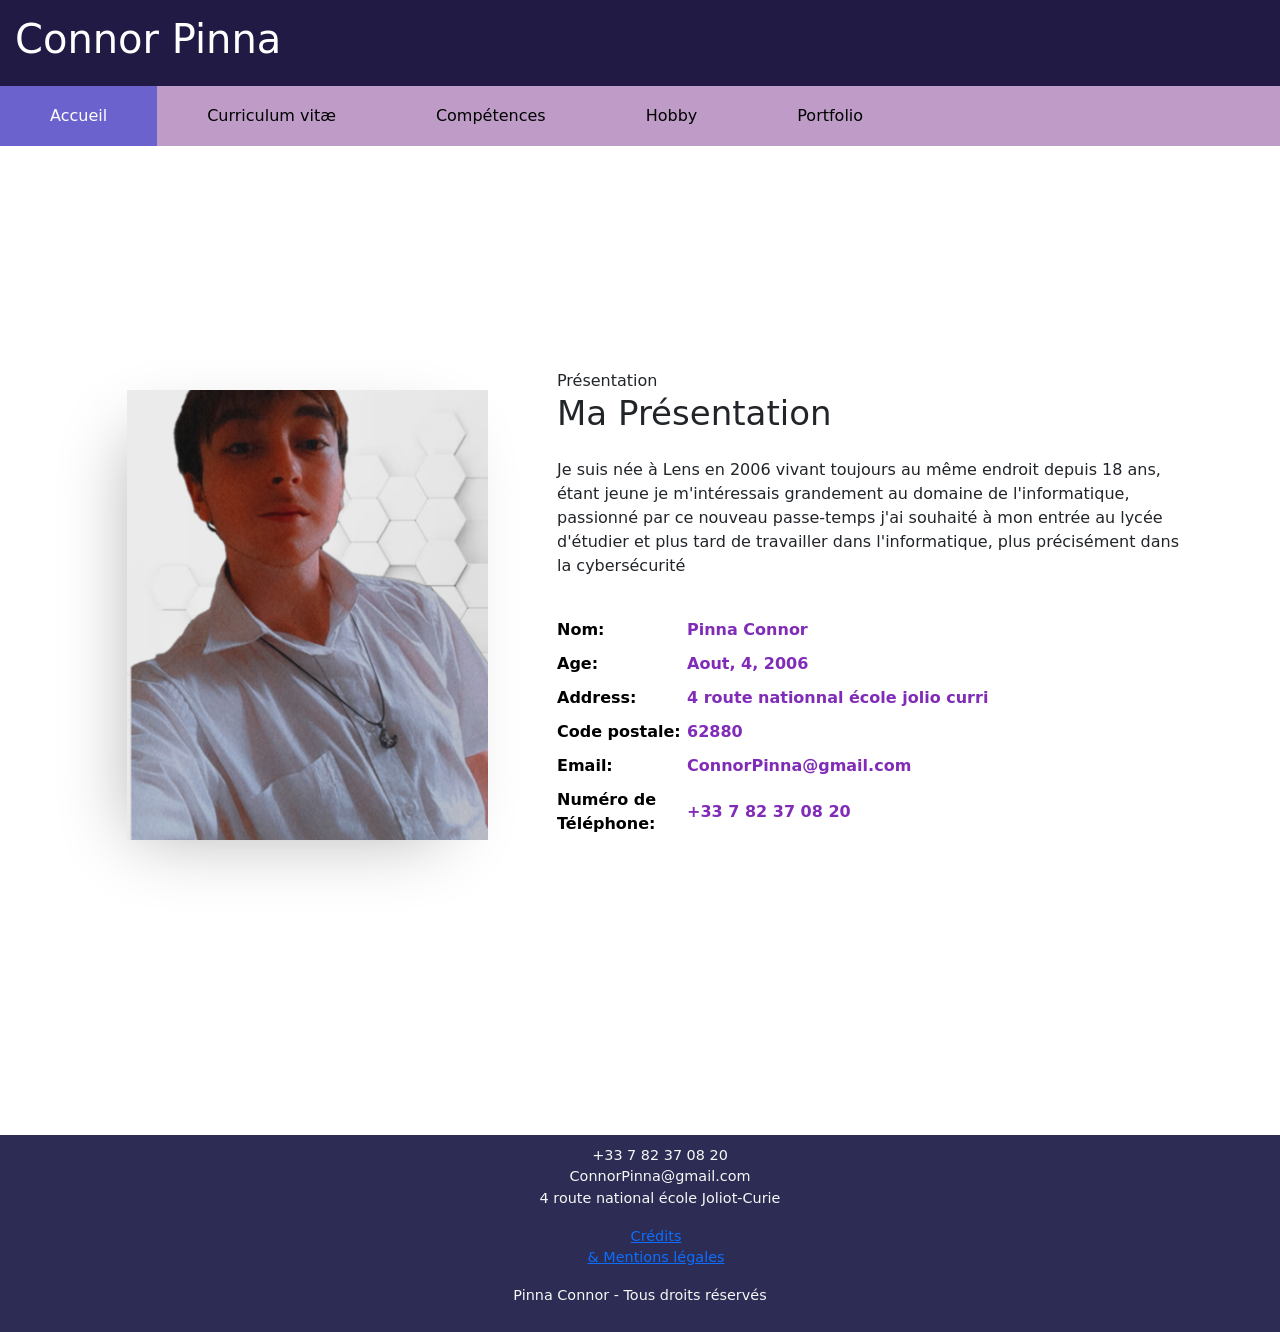
==== index.html @ 0762893e "Configure site for GitHub Pages, fix paths and filenames, make relative paths case-compatible" ====
﻿<!DOCTYPE html>
<html lang="fr">
<head>
    <meta charset="utf-8">
    <meta name="viewport" content="width=device-width, initial-scale=1.0">
    <link rel="stylesheet" href="sae_14_connor_pinna.css">
    <link href="https://cdn.jsdelivr.net/npm/bootstrap@5.3.3/dist/css/bootstrap.min.css" rel="stylesheet" integrity="sha384-QWTKZyjpPEjISv5WaRU9OFeRpok6YctnYmDr5pNlyT2bRjXh0JMhjY6hW+ALEwIH" crossorigin="anonymous">
    <title> Saé 14 </title>
</head>
<body>

<div class="header">
  <h1> Connor Pinna </h1>
</div>


<div class="menu">
  <ul> <!--Ici je nome mes page ainsi que mon menu pour y accéder-->
    <li><a class="active" href="index.html">Accueil</a></li>
    <li><a href="cv.html">Curriculum vitæ</a></li>
    <li><a href="competences.html">Compétences</a></li>
    <li><a href="hobby.html">Hobby</a></li>
    <li><a href="portfolio.html">Portfolio</a></li>
  </ul>
</div> 


<section class="ftco-about ftco-section ftco-no-pt ftco-no-pb" id="about-section">
  <div class="container">
    <div class="row d-flex no-gutters">
      <div class="col-md-6 col-lg-5 d-flex">
        <div class="img-about img d-flex">
          <div class="overlay"></div>
          <div class="img d-flex " style="background-image: url('images/Moi.png');">
          </div>
        </div>
      </div>
      <div class="col-md-6 col-lg-7 pl-md-4 pl-lg-5 py-5">
        <div class="py-md-5">
          <div class="row justify-content-start pb-3">
            <div class="col-md-12 heading-section ftco-animate">
              <span class="subheading">Présentation</span>
              <h2 class="mb-4" style="font-size: 34px; text-transform: capitalize;">Ma présentation</h2>
              <p>Je suis née à Lens en 2006 vivant toujours au même endroit depuis 18 ans, étant jeune je m'intéressais grandement au domaine de l'informatique, passionné par ce nouveau passe-temps j'ai souhaité à mon entrée au lycée d'étudier et plus tard de travailler dans l'informatique, plus précisément dans la cybersécurité</p>

              <ul class="about-info mt-4 px-md-0 px-2">
                <li class="d-flex"><span>Nom:</span> <span>Pinna Connor</span></li>
                <li class="d-flex"><span>Age:</span> <span>Aout, 4, 2006</span></li>
                <li class="d-flex"><span>Address:</span> <span>4 route nationnal école jolio curri</span></li>
                <li class="d-flex"><span>Code postale:</span> <span>62880</span></li>
                <li class="d-flex"><span>Email:</span> <span>ConnorPinna@gmail.com</span></li>
                <li class="d-flex"><span>Numéro de Téléphone: </span> <span>+33 7 82 37 08 20</span></li>
              </ul>
            </div>
          </div>
        </div>
      </div>
    </div>
  </div>
</section>


<!-- Bas de page commun -->
<footer class="footer">
  <div class="footer-container">
    <!-- Section Contact -->
    <div class="footer-section">
      <ul class="contact-list">
        <li><i class="fa-solid fa-phone text-primary me-2"></i> +33 7 82 37 08 20</li>
        <li><i class="fa-solid fa-envelope text-success me-2"></i> ConnorPinna@gmail.com</li>
        <li><i class="fa-solid fa-location-dot text-danger me-2"></i> 4 route national école Joliot-Curie</li>
      </ul>
    </div>

    <!-- Section Crédits -->
    <div class="footer-section">
      <ul>
        <li><a href="credits.html">Crédits</br> & Mentions légales</a></li>
      </ul>
    </div>
  </div>

  <!-- Mention Légales -->
  <div class="footer-bottom">
    <p>Pinna Connor - Tous droits réservés</p>
  </div>
</footer>


</body>
</html>
---- sae_14_connor_pinna.css ----
﻿.menu ul {
    list-style-type: none;
    margin: 0;
    padding: 0;
    background-color: #BE9CC7;
    overflow: hidden; /*pour que les ul apparaissent (pour ne pas qu'il s'effondre)*/
}

.menu li a {
    display: block;
    color: black;
    padding: 18px 50px;
    text-decoration: none;
}

.menu li a:hover {
    background-color: #74387c;
    color: white;
}

.menu li a.active {
    background-color: #6b62ce;
    color: white;
}

.menu li {
    float:left; /*place les li les uns à côtés des autres */
    text-align: center;
}

body {
    background-color: #EEECF2;

}

  
  /* Mobile-first : pour téléphones portables*/
[class*="col-"] {
    width: 100%;
}

* {
    /* Les dimensions de marges internes et bordures sont incluses dans les largeurs et hauteurs des éléments*/
    box-sizing: border-box;
}

/* On arrête chaque ligne par un retour à la ligne avec arrêt du positionnement flottant */
.row::after {
    content: "";
    clear: both;
    display: block;
}

html {
    /* Mettre la police Lucida Sans, sans-serif sinon. */
    font-family: "Lucida Sans", sans-serif;
}
.header {
    /* Couleur de fond #003466 */
    background-color: #211A44;
    /* Texte en blanc */
    color: white;
    /* Marge interne 15 px */
    padding: 15px;
}



.footer {
    /* Couleur de fond #003466 */
    /* Texte en blanc */
    /* Texte centré */
    /* Taille de police 12 px */
    /* Marge interne 15 px */
    background-color: #211A44;
    color: white;
    text-align: center;
    font-size: 12px;
    padding: 15px;    
}

[class*="col-"] {
    float: left;
    padding: 15px;
}


@media only screen and (min-width: 600px) {
  /* On modifie pour petits écrans / tablettes */
  .col-s-1 {width: 8.33%;}
  .col-s-2 {width: 16.66%;}
  .col-s-3 {width: 25%;}
  .col-s-4 {width: 33.33%;}
  .col-s-5 {width: 41.66%;}
  .col-s-6 {width: 50%;}
  .col-s-7 {width: 58.33%;}
  .col-s-8 {width: 66.66%;}
  .col-s-9 {width: 75%;}
  .col-s-10 {width: 83.33%;}
  .col-s-11 {width: 91.66%;}
  .col-s-12 {width: 100%;}
}

@media only screen and (min-width: 768px) {
  /* On modifie pour les autres écrans d'une largeur minimum de 768px */
  .col-1 {width: 8.33%;}
  .col-2 {width: 16.66%;}
  .col-3 {width: 25%;}
  .col-4 {width: 33.33%;}
  .col-5 {width: 41.66%;}
  .col-6 {width: 50%;}
  .col-7 {width: 58.33%;}
  .col-8 {width: 66.66%;}
  .col-9 {width: 75%;}
  .col-10 {width: 83.33%;}
  .col-11 {width: 91.66%;}
  .col-12 {width: 100%;}
}

.ftco-section {
    padding: 7em 0;
    position: relative; }
    @media (max-width: 767.98px) {
        .ftco-section {
            padding: 6em 0; } }

.ftco-about .img-about .img {
    display: block;
    width: 100%;
    position: relative;
    z-index: 1;
    -webkit-box-shadow: -20px 20px 69px -27px rgba(0, 0, 0, 0.33);
    -moz-box-shadow: -20px 20px 69px -27px rgba(0, 0, 0, 0.33);
    box-shadow: -20px 20px 69px -27px rgba(0, 0, 0, 0.33); }

.img {
    background-image: url('images/Moi.png');
    background-size: cover; /* L'image couvre toute la surface */
    background-position: center; /* L'image est centrée */
    background-repeat: no-repeat; /* L'image ne se répète pas */
    height: 50vh; /* Prend toute la hauteur de la fenêtre */
    width: 80%; /* Prend toute la largeur disponible */
    }
    
    /* Flexbox pour centrer le contenu verticalement et horizontalement */
.d-flex {
    display: flex;
    justify-content: center; /* Centre le contenu horizontalement */
    align-items: center; /* Centre le contenu verticalement */
    }
    
    /* Assure-toi que les éléments sont bien centrés */
.align-items-center {
    align-items: center; /* Aligne les éléments au centre verticalement */
    }

.ftco-about ul.about-info {
    display: inline-block;
    padding: 0;
    margin: 0;
    width: 100%; }
    .ftco-about ul.about-info li {
        list-style: none;
        margin-bottom: 10px; }
        .ftco-about ul.about-info li span {
        width: calc(100% - 130px);
        font-weight: 600;
        color: #802cb8; }
        .ftco-about ul.about-info li span:first-child {
            font-weight: 600;
            color: #000000;
            width: 130px; }

/* Définir les couleurs pour chaque niveau de barre */
.progress-bar.level1_1 {
    background-color: #af55c5; /* Niveau 1 (couleur violette claire) */
  }
  
.progress-bar.level2_2 {
    background-color: #872194; /* Niveau 2 (couleur violette) */
  }
  
.progress-bar.level3_3 {
    background-color: #6f078f; /* Niveau 3 (couleur violet foncé) */
  }

.progress-bar.level1 {
    background-color: #af55c5; /* Niveau 1 (couleur violette claire) */
  }
  
.progress-bar.level2 {
    background-color: #FFFFFF; /* Niveau 2 (couleur violette) */
  }
  
.progress-bar.level3 {
    background-color: #FFFFFF; /* Niveau 3 (couleur violet foncé) */
  }

  /* Fixer la hauteur uniforme des colonnes */
  .progress-circle .col-lg-4 .bg-white {
    height: 245px;  /* Fixer une hauteur uniforme pour toutes les cartes */
  }

section.resume-section {
    display: flex;
    align-items: center;
    padding-left: 1rem;
    padding-right: 1rem;
    padding-top: 5rem;
    padding-bottom: 5rem;
    max-width: 75rem;
  }
section.resume-section .resume-section-content {
    width: 100%;
  }
  
@media (min-width: 768px) {
    section.resume-section {
      min-height: 100vh;
    }
  }
@media (min-width: 992px) {
    section.resume-section {
      padding-left: 3rem;
      padding-right: 3rem;
      padding-top: 5rem;
      padding-bottom: 5rem;
    }
  }

  .resume-section {
    display: flex;
    flex-direction: column;
    align-items: center; /* Centrer le contenu horizontalement */
    padding: 50px 0;
  }

  .resume-section-content {
    max-width: 900px; /* Optionnel : Ajuste la largeur pour que le contenu ne soit pas trop large */
    width: 100%;
  }

  /* Centrer le contenu à l'intérieur de chaque ligne */
  .resume-section .d-flex {
    display: flex;
    justify-content: center; /* Centrer horizontalement les éléments à l'intérieur */
    align-items: center; /* Optionnel : Aligner verticalement les éléments */
  }

  .resume-section h3 {
    font-weight: bold;
  }

  /* Ajouter des marges aux éléments pour éviter un rendu trop compact */
  .resume-section h2 {
    margin-bottom: 40px;
  }
  .resume-section .subheading {
    font-style: italic;
  }


/* Section principale */
.credits-section {
  background-color: #2c2c54; /* Couleur de fond améliorée */
  color: #ffffff;
  padding: 50px 20px;
  text-align: center;
  border-radius: 10px;
  margin: 20px auto;
  max-width: 800px; /* Centrer et limiter la largeur */
  box-shadow: 0 4px 10px rgba(0, 0, 0, 0.3); /* Ombre pour un effet 3D */
}

.credits-section .title {
  font-size: 2rem;
  font-weight: bold;
  margin-bottom: 20px;
  color: #ffffff;
}

.credits-section .description {
  font-size: 1.2rem;
  margin-bottom: 30px;
  color: #dcdde1;
}

.sub-title {
  font-size: 1.5rem;
  font-weight: bold;
  margin-bottom: 15px;
  color: #ffffff;
}

.mentions-list, .resources-list {
  list-style: none; /* Supprime les puces */
  padding: 0; /* Supprime les indentations */
  margin: 0 auto;
  max-width: 600px;
  text-align: left;
}


.mentions-list li, .resources-list li {
  margin-bottom: 10px;
  font-size: 1rem;
  display: flex;
  align-items: center;
}

.mentions-list li i, .resources-list li i {
  margin-right: 10px;
  font-size: 1.2rem;
}

/* Footer */
.footer {
  background-color: #2c2c54;
  color: #f7f7f7;
  text-align: center;
  padding: 10px 0;
  font-size: 0.9rem;
}

.footer-container {
  max-width: 800px;
  margin: 0 auto;
}

/* Liens */
a {
  color: #1dd1a1;
  text-decoration: none;
}

a:hover {
  text-decoration: underline;
}

/* Boutons ou hover animations (optionnel) */
.credits-section a:hover {
  color: #f1f1f1;
  transition: color 0.3s ease;
}

ul {
  list-style: none; /* Supprime les puces partout */
  padding: 0;
  margin: 0;
}

.resume-section h2 {
  text-align: center; /* Centre le texte */
}

/* Applique un espacement entre chaque section */
section {
  margin-bottom: 50px; /* Espace entre les sections */
}

/* Pour la section des langues */
.languages {
  background-color: #f5f5f5;
  border-radius: 8px;
  padding: 15px;
  margin-top: 30px; /* Assurer qu'il y a assez d'espace avant */
  box-shadow: 0 4px 8px rgba(0, 0, 0, 0.1);
  max-width: 600px;
  margin-left: auto;
  margin-right: auto;
}

.section-title {
  text-align: center;
  font-size: 1.5em;
  margin-bottom: 20px;
  color: #333;
}

.language-item {
  display: flex;
  justify-content: space-between;
  padding: 8px 0;
  border-bottom: 1px solid #ddd;
}

.language-item:last-child {
  border-bottom: none;
}

.language-name {
  font-size: 1.1em;
  color: #444;
}

.language-level {
  font-size: 1em;
  color: #777;
}

/* Style spécifique à la page Hobbys */
.hobbies-section {
  padding: 30px;
  background-color: #f9f9f9;
}

.section-title {
  text-align: center;
  font-size: 2.5rem;
  color: #333;
  margin-bottom: 30px;
}

.hobbies-container {
  display: flex;
  flex-wrap: wrap;
  justify-content: space-around;
  gap: 20px;
}

.hobby {
  background: #ffffff;
  border-radius: 10px;
  box-shadow: 0 4px 6px rgba(0, 0, 0, 0.1);
  width: 250px;
  text-align: center;
  padding: 20px;
}

.hobby-image {
  width: 100%;
  height: 150px;
  object-fit: cover;
  border-radius: 8px;
  margin-bottom: 15px;
}

.hobby h3 {
  font-size: 1.5rem;
  color: #007bff;
  margin-bottom: 10px;
}

.hobby p {
  font-size: 1rem;
  color: #555;
  line-height: 1.6;
}


.row.progress-circle > div:nth-last-child(-n+2) {
  margin-left: auto;
  margin-right: auto;
}

/* Conteneur principal pour la section */
.resume-section-content {
  display: flex;
  flex-wrap: wrap; /* Permet aux éléments de passer à la ligne si nécessaire */
  justify-content: space-between;
  align-items: flex-start;
}

/* Section du texte des expériences */
.experience-text {
  flex: 1; /* Prend tout l'espace disponible pour le texte */
  margin-right: 20px; /* Un peu d'espace à droite pour les images */
}

/* Section contenant les images */
.experience-images {
  display: flex;
  flex-direction: column; /* Les images seront empilées l'une sur l'autre */
  justify-content: center; /* Centrer les images verticalement */
  align-items: center; /* Centrer les images horizontalement */
  gap: 20px; /* Espacement entre les images */
  max-width: 300px; /* Limite la largeur totale des images (ajustable) */
  flex-shrink: 0; /* Empêche de réduire l'espace alloué aux images */
}

/* Taille des images */
.experience-image {
  width: 100%; /* Les images occupent toute la largeur de leur conteneur */
  height: auto; /* Garde les proportions de l'image */
  border-radius: 8px; /* Coins arrondis pour un style élégant */
  max-width: 100%; /* Empêche les images d'être plus larges que le conteneur */
}

/* Sur les petits écrans (mobile), les images seront cachées */
@media (max-width: 767px) {
  .experience-images {
    display: none; /* Masque les images sur mobile */
  }
}

/* Styles globaux */
body {
  font-family: Arial, sans-serif;
  margin: 0;
  padding: 0;
  background-color: #f9f9f9;
  line-height: 1.6;
}

/* Section Expériences */
.resume-section {
  display: flex;
  justify-content: space-between;
  align-items: flex-start;
  flex-wrap: wrap; /* Permet un affichage adapté pour les petits écrans */
  gap: 20px;
  padding: 20px;
  max-width: 1200px;
  margin: 30px auto;
  background-color: #ffffff;
  border-radius: 8px;
  box-shadow: 0 4px 6px rgba(0, 0, 0, 0.1);
}

/* Partie texte */
.text {
  flex: 2;
  min-width: 280px;
}

.text h2 {
  margin-bottom: 15px;
  color: #333;
}

.text h3 {
  margin-top: 15px;
  margin-bottom: 10px;
  color: #444;
}

.text p {
  margin: 5px 0;
  color: #555;
  line-height: 1.5;
}

/* Partie images */
.images {
  flex: 1;
  display: flex;
  flex-direction: column;
  gap: 15px;
  align-items: center; /* Centre les images horizontalement */
}

.images img {
  max-width: 300px;
  width: 100%; /* L'image prend toute la largeur disponible */
  height: auto; /* Respecte les proportions */
  border-radius: 8px;
  box-shadow: 0 4px 6px rgba(0, 0, 0, 0.1);
}

/* Responsive : pour les petits écrans */
@media (max-width: 768px) {
  .resume-section {
      flex-direction: column;
      align-items: center;
  }

  .images img {
      max-width: 100%; /* Images plus grandes sur petits écrans */
  }
}

/* === Portfolio Page Styles === */

.portfolio-section {
  padding: 50px 0;
  background-color: #f9f9f9;
}

.portfolio-section .title {
  font-size: 2.2rem;
  font-weight: bold;
  color: #222;
  text-align: center;
  margin-bottom: 15px;
}

.portfolio-section .description {
  text-align: center;
  color: #555;
  max-width: 700px;
  margin: 0 auto 40px;
}

.portfolio-grid {
  display: grid;
  grid-template-columns: repeat(auto-fit, minmax(280px, 1fr));
  gap: 30px;
}

.project-card {
  background: white;
  border-radius: 12px;
  box-shadow: 0 4px 10px rgba(0,0,0,0.1);
  overflow: hidden;
  transition: transform 0.2s ease, box-shadow 0.2s ease;
}

.project-card:hover {
  transform: translateY(-5px);
  box-shadow: 0 8px 20px rgba(0,0,0,0.15);
}

.project-card img {
  width: 100%;
  height: 180px;
  object-fit: cover;
}

.project-content {
  padding: 15px;
}

.project-content h3 {
  font-size: 1.2rem;
  font-weight: 600;
  color: #333;
}

.project-content p {
  color: #555;
  font-size: 0.95rem;
  margin: 8px 0 12px;
}

.tags {
  display: flex;
  gap: 8px;
  flex-wrap: wrap;
}

.tag {
  background-color: #007bff;
  color: white;
  font-size: 0.8rem;
  padding: 5px 10px;
  border-radius: 50px;
}

/* === Adaptation au mode sombre (si activé) === */
@media (prefers-color-scheme: dark) {
  .portfolio-section {
    background-color: #0f1115;
  }
  .project-card {
    background-color: #151820;
    color: #e5e5e5;
  }
  .project-content p {
    color: #ccc;
  }
  .tag {
    background-color: #6c63ff;
  }
}







/* ---- Sections portfolio (déjà dans ta page) ---- */
.pf-section{padding:36px 0;background:#fff}
.pf-section.hidden{display:none}
.pf-section-title{font-weight:800;margin:0 0 16px}
.pf-section-title span{color:#0d6efd}

/* ---- Blocs SAÉ ---- */
.sae-entry{border:1px solid rgba(0,0,0,.08);border-radius:14px;background:#fff;box-shadow:0 6px 12px rgba(0,0,0,.05);margin:22px 0;overflow:hidden}
.sae-head{display:flex;align-items:center;justify-content:space-between;padding:14px 16px;background:#f7f7f9;border-bottom:1px solid rgba(0,0,0,.06)}
.sae-title{margin:0;font-size:1.15rem;font-weight:800}
.sae-subtitle{margin:2px 0 0;color:#555}
.sae-hours{background:#6b62ce;color:#fff;border-radius:999px;padding:6px 10px;font-size:.85rem}
.sae-cover img{display:block;width:100%;max-height:340px;object-fit:cover}
.sae-block{padding:16px}
.sae-block + .sae-block{padding-top:0}
.sae-block h4{margin:0 0 10px;font-weight:800}
.sae-list{margin:0;padding-left:18px}
.sae-steps{margin:0;padding-left:18px}
.sae-files{display:grid;gap:14px;grid-template-columns:repeat(auto-fit,minmax(240px,1fr))}
.file-card{display:flex;gap:12px;align-items:center;border:1px solid rgba(0,0,0,.08);border-radius:12px;padding:10px;background:#fff}
.file-card img{width:68px;height:68px;object-fit:cover;border-radius:8px}
.file-body h5{margin:0 0 6px;font-size:1rem}
.file-body .btn{padding:6px 10px;border-radius:8px}
.rubric{display:grid;gap:10px;grid-template-columns:repeat(auto-fit,minmax(260px,1fr))}
.rubric-item{display:flex;gap:12px;align-items:flex-start;border:1px solid rgba(0,0,0,.08);border-radius:12px;padding:10px;background:#fff}
.rubric-grade{width:34px;height:34px;display:grid;place-items:center;border-radius:50%;background:#6b62ce;color:#fff;font-weight:800}
.rubric-text{color:#333}

/* Assortir à ton thème global */
body{background-color:#EEECF2} /* respecte ta couleur de fond */
@media (prefers-color-scheme: dark){
  .sae-entry,.file-card,.rubric-item{background:#151a25;border-color:rgba(255,255,255,.12)}
  .sae-head{background:#101521;border-color:rgba(255,255,255,.12)}
  .sae-subtitle,.rubric-text{color:#e5e7ef}
}



/* === Palette violette (remplace l'ancien bleu) === */
:root{
  --violet: #6b62ce;     /* principal */
  --violet-dark: #74387c;/* hover/variant */
  --violet-soft: #efeafe;/* fond clair pour tags */
  --violet-border: #d6cffa;
}

/* Titres S1/S2 */
.pf-section-title span{ color: var(--violet); }

/* Filtres S1/S2 */
.pf-filter.active{
  background: var(--violet);
  border-color: var(--violet);
  color:#fff;
}

/* Tags */
.pf-tag{
  background: var(--violet-soft);
  color: var(--violet);
  border: 1px solid var(--violet-border);
}

/* Liens importants dans les étapes */
.sae-steps a{ color: var(--violet-dark); }

/* Pastille des heures */
.sae-hours{ background: var(--violet); }

/* Bouton primaire (override Bootstrap) */
.btn-primary{
  background-color: var(--violet) !important;
  border-color: var(--violet) !important;
}
.btn-primary:hover{
  background-color: var(--violet-dark) !important;
  border-color: var(--violet-dark) !important;
}




/* Palette + helpers */
:root{
  --violet:#6b62ce; --violet-dark:#74387c;
  --violet-border:#d6cffa;
  --text-1:#222; --text-2:#555;
  --card-bg:#fff; --card-border:rgba(0,0,0,.08);
  --shadow-sm:0 4px 10px rgba(0,0,0,.08);
  --shadow-md:0 8px 20px rgba(0,0,0,.12);
}
.hidden{display:none !important;}
.container{max-width:1100px}

/* Hero + filtres */
.pf-hero{padding:28px 0 18px;background:linear-gradient(0deg,rgba(107,98,206,.06),rgba(107,98,206,.06));border-bottom:1px solid var(--violet-border);margin-bottom:16px}
.pf-title{margin:0 0 6px;font-size:clamp(1.4rem,2.2vw,2rem);color:var(--text-1)}
.pf-subtitle{margin:0 0 14px;color:var(--text-2)}
.pf-filters{display:flex;gap:10px;flex-wrap:wrap}
.pf-filter{appearance:none;border:1px solid var(--violet-border);background:#fff;color:var(--violet);padding:8px 14px;border-radius:999px;font-weight:600;cursor:pointer;transition:.15s}
.pf-filter:hover{border-color:var(--violet);box-shadow:var(--shadow-sm)}
.pf-filter.active{background:var(--violet);border-color:var(--violet);color:#fff;box-shadow:var(--shadow-md)}

/* Section + titres */
.pf-section{padding:18px 0 44px}
.pf-section-title{display:flex;align-items:center;gap:10px;font-size:clamp(1.2rem,2vw,1.6rem);margin:0 0 16px}
.pf-section-title span{color:var(--violet);font-weight:800}

/* Cartes SAÉ */
.sae-entry{background:var(--card-bg);border:1px solid var(--card-border);border-radius:14px;padding:16px;margin-bottom:18px;box-shadow:var(--shadow-sm)}
.sae-head{display:flex;align-items:center;justify-content:space-between;gap:16px;margin-bottom:12px}
.sae-title{margin:0;font-weight:800;color:var(--text-1)}
.sae-subtitle{margin:0;color:var(--text-2)}
.sae-hours{display:inline-flex;align-items:center;justify-content:center;min-width:52px;height:32px;padding:0 10px;background:var(--violet);color:#fff;border-radius:999px;font-weight:700}

.sae-cover{margin:8px 0 12px;border-radius:12px;overflow:hidden;border:1px solid var(--card-border)}
.sae-cover img{display:block;width:100%;height:auto;object-fit:cover;max-height:320px}

/* Blocs internes */
.sae-block{margin-top:12px}
.sae-block h4{margin:0 0 10px;font-size:1.05rem;font-weight:800;color:var(--text-1)}
.sae-list{padding-left:18px;margin:0}
.sae-list li{margin-bottom:6px;color:var(--text-2)}
.sae-steps a{color:var(--violet-dark);text-decoration:underline}

/* Fichiers */
.sae-files{display:grid;gap:12px;grid-template-columns:repeat(auto-fit,minmax(220px,1fr))}
.file-card{display:flex;gap:10px;align-items:center;background:#fff;border:1px solid var(--card-border);border-radius:12px;padding:10px}
.file-card img{width:56px;height:56px;object-fit:cover;border-radius:8px;border:1px solid var(--card-border)}
.file-card h5{margin:0 0 6px;font-size:1rem}

/* Barème */
.rubric{display:grid;gap:10px;grid-template-columns:repeat(auto-fit,minmax(260px,1fr))}
.rubric.readonly .rubric-item{cursor:default;pointer-events:none}
.rubric-item{display:flex;gap:12px;align-items:flex-start;border:2px solid var(--card-border);border-radius:12px;padding:10px;background:#fff}
.rubric-grade{width:34px;height:34px;display:grid;place-items:center;border-radius:50%;background:var(--violet);color:#fff;font-weight:800}
.rubric-text{color:var(--text-2)}
.rubric-item.selected{border-color:var(--violet);background:#faf8ff;box-shadow:0 8px 18px rgba(107,98,206,.15)}
.rubric-item.selected .rubric-grade{background:var(--violet-dark)}
.rubric-item.selected .rubric-grade::after{content:"✓";font-weight:900;margin-left:4px}

/* Boutons Bootstrap recolorés */
.btn-primary{background-color:var(--violet)!important;border-color:var(--violet)!important}
.btn-primary:hover{background-color:var(--violet-dark)!important;border-color:var(--violet-dark)!important}

/* Dark mode */
@media (prefers-color-scheme: dark){
  :root{--text-1:#e8e8e8;--text-2:#cfcfe0;--card-bg:#151820;--card-border:rgba(255,255,255,.12)}
  .pf-hero{background:linear-gradient(0deg,rgba(107,98,206,.09),rgba(107,98,206,.09));border-color:rgba(255,255,255,.12)}
  .pf-filter{background:#11131a}
  .file-card,.rubric-item{background:#151820}
  .rubric-item.selected{background:#1b1731}
}










:root{
  --bg:#EEECF2;
  --ink:#222;
  --ink-soft:#555;
  --ring:rgba(107,98,206,.25);
  --accent:#6b62ce;
  /* Couleurs des bandes */
  --red:#be1e2d;       --red-soft:#f6c3c6;
  --orange:#ef8b2c;    --orange-soft:#f8d1ad;
  --yellow:#f2c300;    --yellow-soft:#fdeaa3;
  --green:#6bbf59;     --green-soft:#cfecc5;
  --blue:#0c1f4b;      --blue-soft:#b6c7e7;
}

*{box-sizing:border-box}
body{background:var(--bg);color:var(--ink);}

.container{max-width:1100px;margin:0 auto;padding:0 16px;}
.skills-hero{padding:30px 0 12px;}
.skills-hero h2{margin:0 0 6px 0;font-size:clamp(1.6rem,1.2rem + 1vw,2.2rem);}
.skills-hero h2 span{color:var(--accent);}
.skills-hero p{color:var(--ink-soft);margin:0 0 10px 0;}

.bands{display:flex;flex-direction:column;gap:22px;margin-bottom:40px;}

.band{
  border-radius:12px; overflow:hidden; background:#fff;
  box-shadow:0 10px 30px rgba(0,0,0,.06); border:1px solid rgba(0,0,0,.06);
}
.band-head{
  display:flex;align-items:center;justify-content:space-between;gap:12px;
  padding:14px 16px; color:#fff;
}
.band-body{padding:12px 14px 16px 14px;background:#fff;}
.band h3{margin:0;font-size:1.05rem;}
.badge{background:rgba(255,255,255,.2);border:1px solid rgba(255,255,255,.45);padding:4px 10px;border-radius:8px;font-size:.85rem}

/* Variantes couleurs */
.band-red .band-head   {background: linear-gradient(90deg, var(--red), #a10e1e);}
.band-red .band-body   {background: var(--red-soft);}
.band-orange .band-head{background: linear-gradient(90deg, var(--orange), #d66d0a);}
.band-orange .band-body{background: var(--orange-soft);}
.band-yellow .band-head{background: linear-gradient(90deg, var(--yellow), #d4a500);}
.band-yellow .band-body{background: var(--yellow-soft);}
.band-green .band-head {background: linear-gradient(90deg, var(--green), #4ea43f);}
.band-green .band-body {background: var(--green-soft);}
.band-blue .band-head  {background: linear-gradient(90deg, var(--blue), #07102a);}
.band-blue .band-body  {background: var(--blue-soft);}

/* Sous-compétence cliquable */
.subskill{
  margin:10px 0; background:#fff; border:1px solid rgba(0,0,0,.08);
  border-left:4px solid rgba(0,0,0,.15); border-radius:10px; padding:12px;
  cursor:pointer; outline:0;
  transition: transform .05s ease, box-shadow .15s ease;
}
.subskill:hover{box-shadow:0 6px 20px rgba(0,0,0,.08);}
.subskill:active{transform:scale(.998);}
.subskill:focus{box-shadow:0 0 0 4px var(--ring) inset;}
.subskill-title{font-weight:700;color:#3c2a63;}
.subskill .modal-template{display:none;} /* contenu stocké, affiché dans la modale */

/* ---------- Modale ---------- */
.modal{position:fixed;inset:0;display:none;align-items:center;justify-content:center;z-index:9999;}
.modal.is-open{display:flex;}
.modal__backdrop{position:absolute;inset:0;background:rgba(0,0,0,.45);}
.modal__dialog{
  position:relative;background:#fff;border-radius:16px;max-width:860px;width:min(94vw,860px);
  padding:18px 18px 14px;box-shadow:0 20px 60px rgba(0,0,0,.3);
}
.modal__title{margin:0 0 10px 0;font-size:1.2rem;color:#3c2a63;font-weight:800;}
.modal__content{color:#444;max-height:70vh;overflow:auto;}
.modal__close{
  position:absolute;top:6px;right:8px;border:0;background:transparent;
  font-size:26px;line-height:1;cursor:pointer;color:#666;
}
.modal__close:hover{color:#000;}

/* Mise en page du contenu de la modale */
.m-wrap{
  display:grid;
  gap:16px;
  grid-template-columns:280px 1fr;
  align-items:start;
}

.m-wrap.no-media{
  grid-template-columns:1fr;
}

@media (max-width: 760px){
  .m-wrap,
  .m-wrap.no-media{
    grid-template-columns:1fr;
  }
}

.m-media{
  border-radius:12px;
  overflow:hidden;
  background:#f4f6fb;
  border:1px solid rgba(0,0,0,.06);
  box-shadow:0 10px 30px rgba(0,0,0,.05);
}

.m-media img{
  display:block;
  width:100%;
  height:auto;
}

.m-body{
  width:100%;
}

.m-body p{
  margin:0 0 12px 0;
  line-height:1.7;
}

.m-body h5{
  margin:18px 0 10px 0;
  color:#3c2a63;
  font-size:1.02rem;
  font-weight:800;
}

.m-body ul{
  margin:0 0 14px 0;
  padding-left:22px;
  list-style:disc;
}

.m-body li{
  margin-bottom:8px;
  line-height:1.65;
}

.m-actions{
  margin-top:16px;
  display:flex;
  flex-wrap:wrap;
  gap:10px;
}
.btn-download{
  display:inline-flex;align-items:center;gap:10px;
  padding:10px 14px;border-radius:10px;border:1px solid #dde1ff;
  background:linear-gradient(180deg,#f7f8ff,#eef0ff);
  color:#1a1e49;text-decoration:none;font-weight:700;
  box-shadow:0 6px 16px rgba(6,16,66,.12);
  transition:transform .05s ease, box-shadow .2s ease, background .2s ease;
}
.btn-download:hover{transform:translateY(-1px);box-shadow:0 10px 22px rgba(6,16,66,.18);}
.btn-download:active{transform:translateY(0);}
.btn-download i{font-size:1rem;}
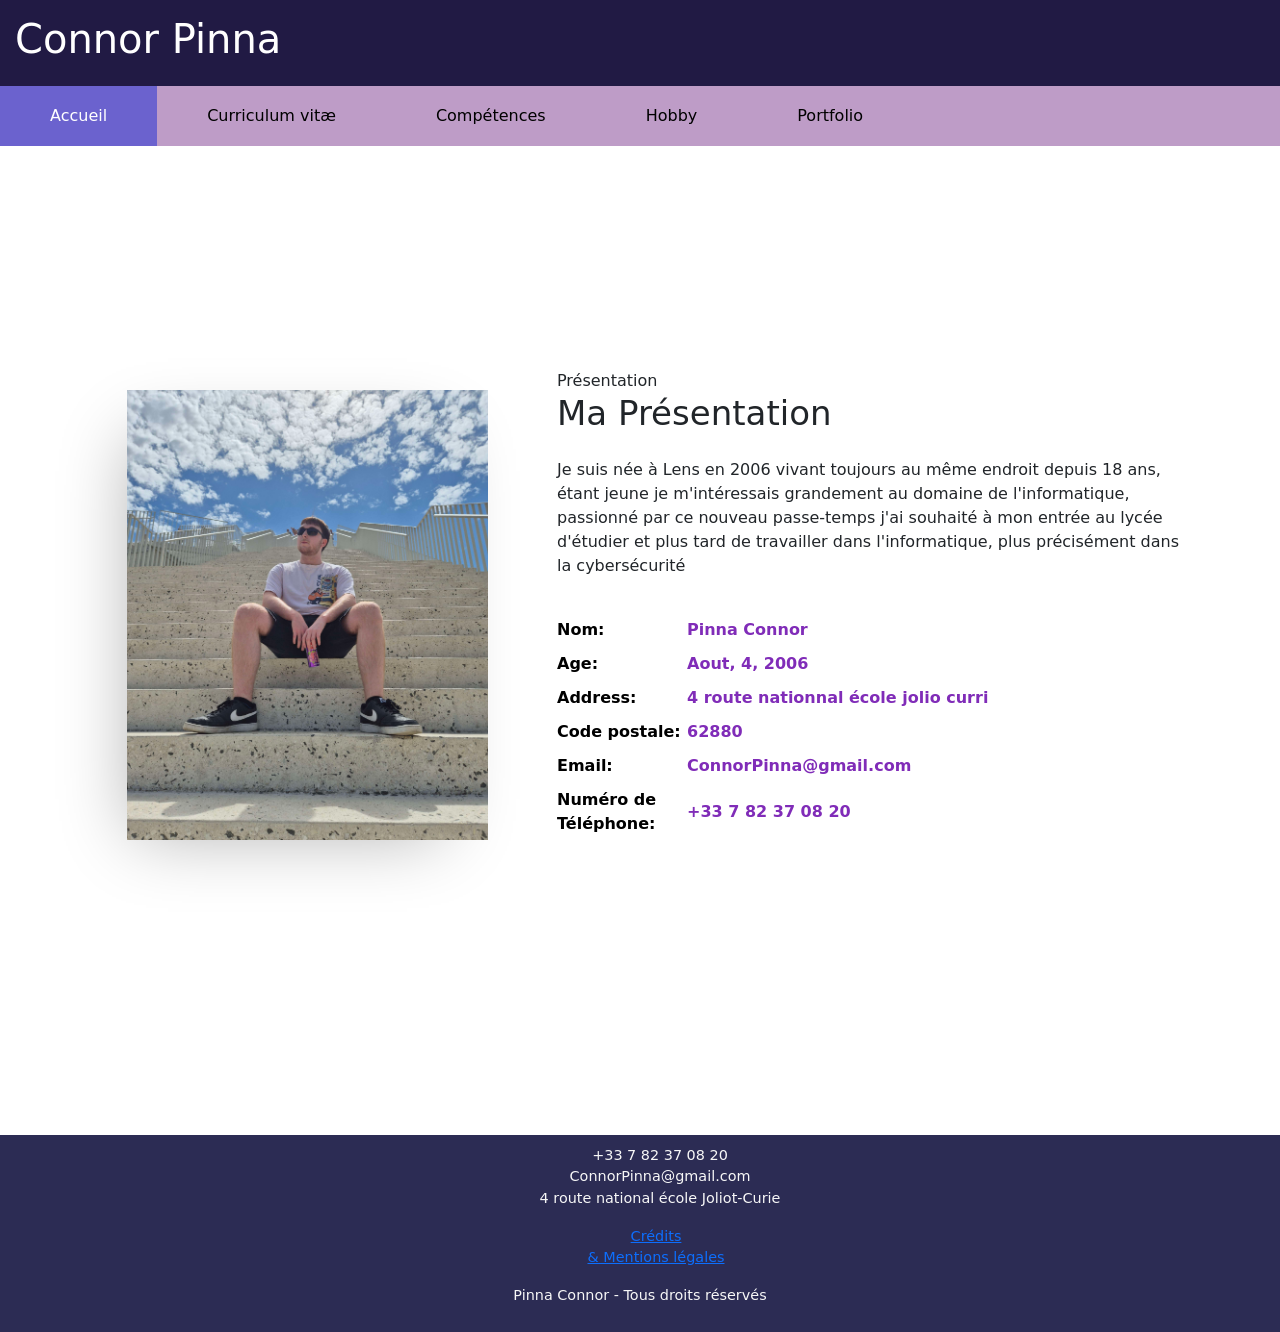
==== commit cde2b3c8: "Mise à jour du site" ====
--- a/index.html
+++ b/index.html
@@ -31,7 +31,7 @@
       <div class="col-md-6 col-lg-5 d-flex">
         <div class="img-about img d-flex">
           <div class="overlay"></div>
-          <div class="img d-flex " style="background-image: url('images/Moi.png');">
+          <div class="img d-flex " style="background-image: url('images/Moi.jpg');">
           </div>
         </div>
       </div>
